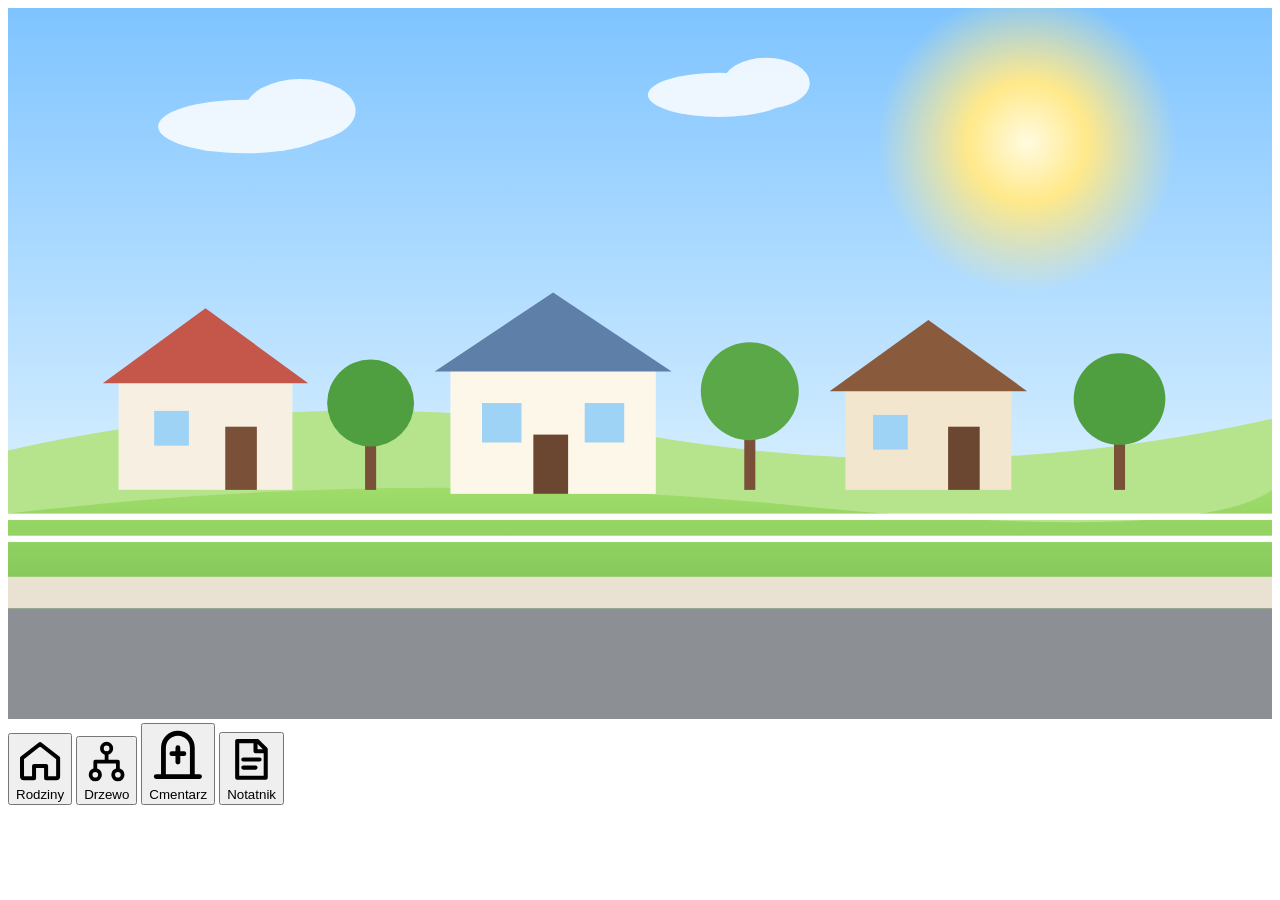
==== public/index.html @ 5d186e46 "Refactor: load external app assets" ====
<!doctype html>
<html lang="pl">
<head>
<meta charset="utf-8">
<meta name="viewport" content="width=device-width, initial-scale=1, viewport-fit=cover">
<link rel="manifest" href="/manifest.webmanifest">
<link rel="icon" href="/icon.svg" type="image/svg+xml">
<link rel="apple-touch-icon" href="/icon-192.png">
<meta name="apple-mobile-web-app-capable" content="yes">
<title>Rotacja Sims</title>
<meta name="claude:viewport-fit-sides" content="cover">
<meta name="theme-color" content="#cfe8ff">
<link rel="preconnect" href="https://fonts.googleapis.com">
<link rel="preconnect" href="https://fonts.gstatic.com" crossorigin>
<link rel="stylesheet" href="https://fonts.googleapis.com/css2?family=Nunito:wght@600;700;800&display=swap">
<link rel="stylesheet" href="/styles.css">


</head>
<body>


<div class="scene" aria-hidden="true">
<svg viewBox="0 0 1600 900" preserveAspectRatio="xMidYMid slice">
<defs>
<linearGradient id="sky" x1="0" y1="0" x2="0" y2="1"><stop offset="0" stop-color="#7fc4ff"/><stop offset=".6" stop-color="#cdeaff"/><stop offset="1" stop-color="#fff6d8"/></linearGradient>
<radialGradient id="sun"><stop offset="0" stop-color="#fffbe0"/><stop offset=".4" stop-color="#ffe98a"/><stop offset="1" stop-color="#ffe98a" stop-opacity="0"/></radialGradient>
<linearGradient id="grass" x1="0" y1="0" x2="0" y2="1"><stop offset="0" stop-color="#9fdc6a"/><stop offset="1" stop-color="#5fae45"/></linearGradient>
</defs>
<rect width="1600" height="900" fill="url(#sky)"/>
<circle cx="1290" cy="170" r="190" fill="url(#sun)"/>
<g fill="#fff" opacity=".85"><ellipse cx="300" cy="150" rx="110" ry="34"/><ellipse cx="370" cy="130" rx="70" ry="40"/><ellipse cx="900" cy="110" rx="90" ry="28"/><ellipse cx="960" cy="95" rx="55" ry="32"/></g>
<path d="M0 560 Q400 470 800 540 T1600 520 V900 H0Z" fill="#b6e48c"/>
<path d="M0 640 Q500 580 1000 630 T1600 610 V900 H0Z" fill="url(#grass)"/>
<rect x="140" y="470" width="220" height="140" fill="#f6efe2"/><path d="M120 475 L250 380 L380 475Z" fill="#c4574a"/><rect x="185" y="510" width="44" height="44" fill="#9fd3f5"/><rect x="275" y="530" width="40" height="80" fill="#7a5038"/>
<rect x="560" y="455" width="260" height="160" fill="#fdf7ea"/><path d="M540 460 L690 360 L840 460Z" fill="#5e7fa8"/><rect x="600" y="500" width="50" height="50" fill="#9fd3f5"/><rect x="730" y="500" width="50" height="50" fill="#9fd3f5"/><rect x="665" y="540" width="44" height="75" fill="#6b4630"/>
<rect x="1060" y="480" width="210" height="130" fill="#f3e6cf"/><path d="M1040 485 L1165 395 L1290 485Z" fill="#8a5a3c"/><rect x="1095" y="515" width="44" height="44" fill="#9fd3f5"/><rect x="1190" y="530" width="40" height="80" fill="#6b4630"/>
<rect x="452" y="520" width="14" height="90" fill="#7a5038"/><circle cx="459" cy="500" r="55" fill="#4f9e3f"/>
<rect x="932" y="510" width="14" height="100" fill="#7a5038"/><circle cx="939" cy="485" r="62" fill="#5aa847"/>
<rect x="1400" y="520" width="14" height="90" fill="#7a5038"/><circle cx="1407" cy="495" r="58" fill="#4f9e3f"/>
<rect x="0" y="640" width="1600" height="8" fill="#fff"/><rect x="0" y="668" width="1600" height="8" fill="#fff"/>
<rect x="0" y="720" width="1600" height="40" fill="#e9e2d2"/><rect x="0" y="760" width="1600" height="140" fill="#8c8f94"/>
</svg>
</div>
<div class="overlay" aria-hidden="true"></div>

<div id="app"></div>
<nav class="tabs" aria-label="Sekcje"><div>
<button data-act="go" data-v="home"><svg viewBox="0 0 24 24" fill="none" stroke="currentColor" stroke-width="2" stroke-linecap="round" stroke-linejoin="round" aria-hidden="true"><path d="M3 11l9-7 9 7v9a1 1 0 0 1-1 1h-5v-6H9v6H4a1 1 0 0 1-1-1z"/></svg>Rodziny</button>
<button data-act="go" data-v="tree"><svg viewBox="0 0 24 24" fill="none" stroke="currentColor" stroke-width="2" stroke-linecap="round" stroke-linejoin="round" aria-hidden="true"><circle cx="12" cy="5" r="2.5"/><circle cx="6" cy="19" r="2.5"/><circle cx="18" cy="19" r="2.5"/><path d="M12 7.5V12M6 16.5V12h12v4.5"/></svg>Drzewo</button>
<button data-act="go" data-v="cemetery"><svg viewBox="0 0 24 24" fill="none" stroke="currentColor" stroke-width="2" stroke-linecap="round" stroke-linejoin="round" aria-hidden="true"><path d="M6 21V9a6 6 0 0 1 12 0v12M3 21h18M12 9v6M9.5 11.5h5"/></svg>Cmentarz</button>
<button data-act="go" data-v="notes"><svg viewBox="0 0 24 24" fill="none" stroke="currentColor" stroke-width="2" stroke-linecap="round" stroke-linejoin="round" aria-hidden="true"><path d="M5 3h10l4 4v14H5zM14 3v5h5M8 12h8M8 16h6"/></svg>Notatnik</button>
</div></nav>

<script src="/app.js" defer></script>

</body>
</html>
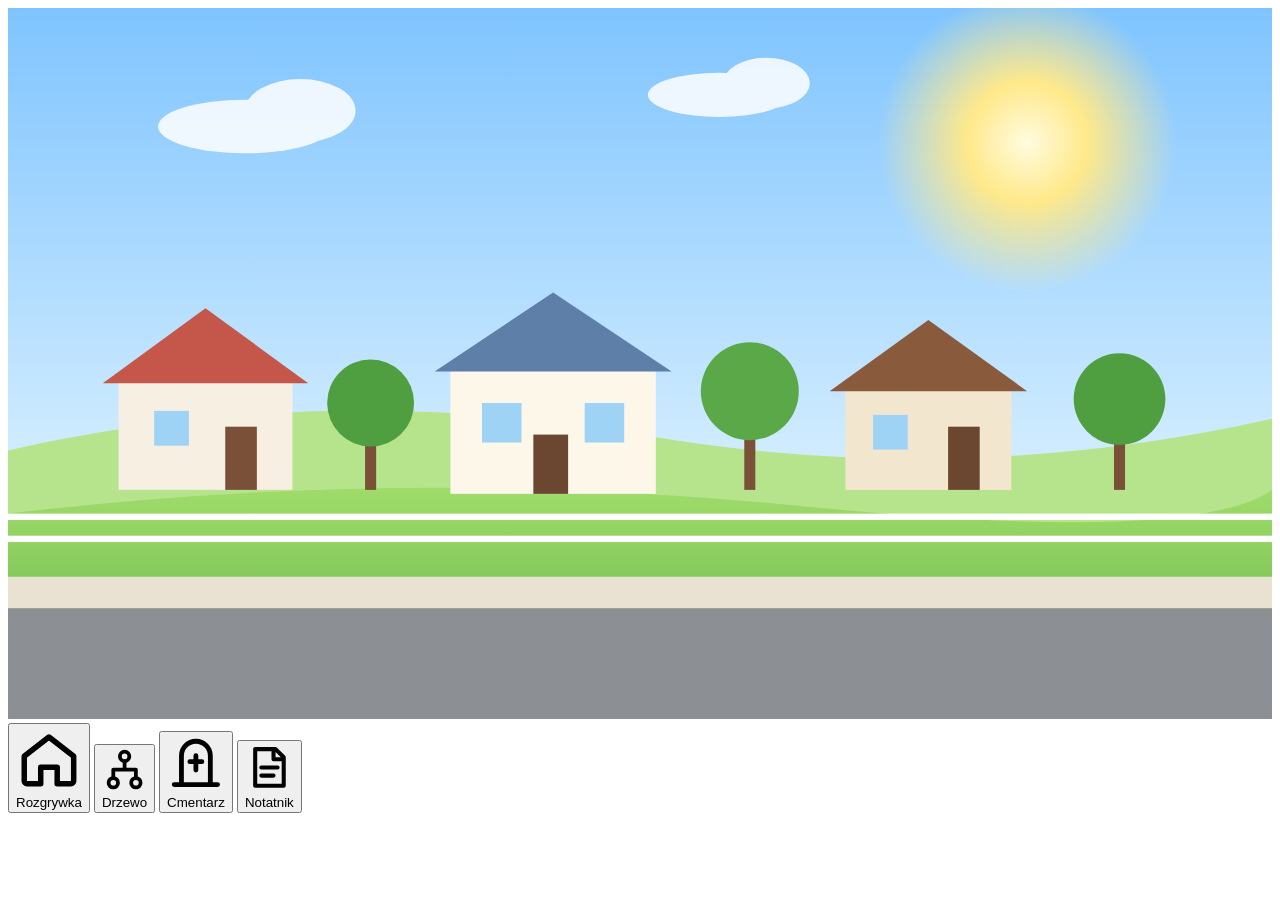
==== commit 280c4606: "Zakładka Rozgrywka; dodawanie istniejącego Sima do domowników Co-Authored-By: Claude Opus 5.5 <norep" ====
--- a/public/index.html
+++ b/public/index.html
@@ -46,13 +46,19 @@
 
 <div id="app"></div>
 <nav class="tabs" aria-label="Sekcje"><div>
-<button data-act="go" data-v="home"><svg viewBox="0 0 24 24" fill="none" stroke="currentColor" stroke-width="2" stroke-linecap="round" stroke-linejoin="round" aria-hidden="true"><path d="M3 11l9-7 9 7v9a1 1 0 0 1-1 1h-5v-6H9v6H4a1 1 0 0 1-1-1z"/></svg>Rodziny</button>
+<button data-act="go" data-v="home"><svg viewBox="0 0 24 24" fill="none" stroke="currentColor" stroke-width="2" stroke-linecap="round" stroke-linejoin="round" aria-hidden="true"><path d="M3 11l9-7 9 7v9a1 1 0 0 1-1 1h-5v-6H9v6H4a1 1 0 0 1-1-1z"/></svg>Rozgrywka</button>
 <button data-act="go" data-v="tree"><svg viewBox="0 0 24 24" fill="none" stroke="currentColor" stroke-width="2" stroke-linecap="round" stroke-linejoin="round" aria-hidden="true"><circle cx="12" cy="5" r="2.5"/><circle cx="6" cy="19" r="2.5"/><circle cx="18" cy="19" r="2.5"/><path d="M12 7.5V12M6 16.5V12h12v4.5"/></svg>Drzewo</button>
 <button data-act="go" data-v="cemetery"><svg viewBox="0 0 24 24" fill="none" stroke="currentColor" stroke-width="2" stroke-linecap="round" stroke-linejoin="round" aria-hidden="true"><path d="M6 21V9a6 6 0 0 1 12 0v12M3 21h18M12 9v6M9.5 11.5h5"/></svg>Cmentarz</button>
 <button data-act="go" data-v="notes"><svg viewBox="0 0 24 24" fill="none" stroke="currentColor" stroke-width="2" stroke-linecap="round" stroke-linejoin="round" aria-hidden="true"><path d="M5 3h10l4 4v14H5zM14 3v5h5M8 12h8M8 16h6"/></svg>Notatnik</button>
 </div></nav>
 
-<script src="/app.js" defer></script>
+<script src="/app-core.js" defer></script>
+<script src="/app-screens.js" defer></script>
+<script src="/app-records.js" defer></script>
+<script src="/app-editors.js" defer></script>
+<script src="/app-actions.js" defer></script>
+<script src="/app-kinship.js" defer></script>
+<script src="/app-tree.js" defer></script>
 
 </body>
 </html>
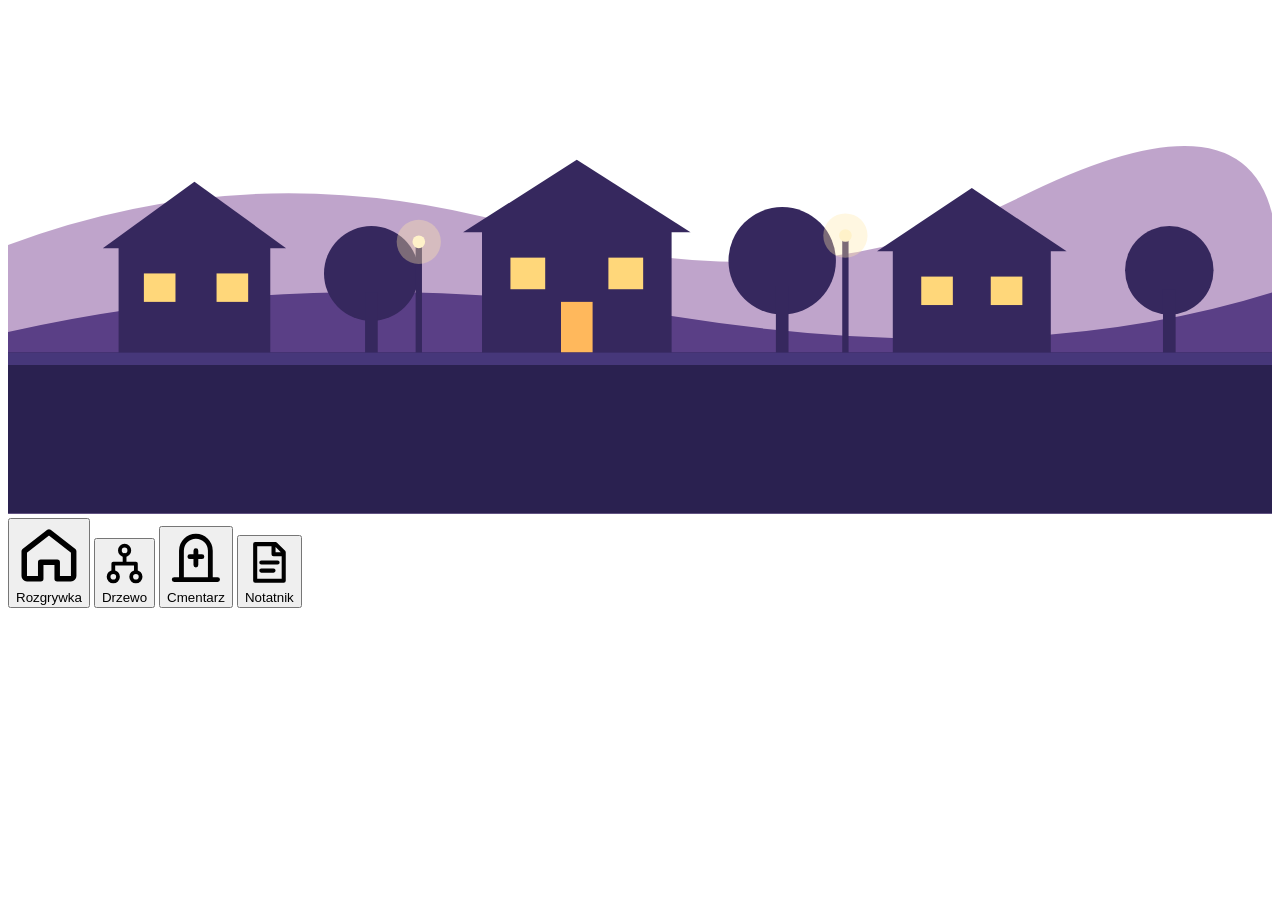
==== commit f266c645: "Dopasowanie do Redmi Note 11: wieczorne tło przedmieść, plumbob, bez backdrop-filter (wydajność), mo" ====
--- a/public/index.html
+++ b/public/index.html
@@ -9,7 +9,7 @@
 <meta name="apple-mobile-web-app-capable" content="yes">
 <title>Rotacja Sims</title>
 <meta name="claude:viewport-fit-sides" content="cover">
-<meta name="theme-color" content="#cfe8ff">
+<meta name="theme-color" content="#1d2b64">
 <link rel="preconnect" href="https://fonts.googleapis.com">
 <link rel="preconnect" href="https://fonts.gstatic.com" crossorigin>
 <link rel="stylesheet" href="https://fonts.googleapis.com/css2?family=Nunito:wght@600;700;800&display=swap">
@@ -21,25 +21,22 @@
 
 
 <div class="scene" aria-hidden="true">
-<svg viewBox="0 0 1600 900" preserveAspectRatio="xMidYMid slice">
-<defs>
-<linearGradient id="sky" x1="0" y1="0" x2="0" y2="1"><stop offset="0" stop-color="#7fc4ff"/><stop offset=".6" stop-color="#cdeaff"/><stop offset="1" stop-color="#fff6d8"/></linearGradient>
-<radialGradient id="sun"><stop offset="0" stop-color="#fffbe0"/><stop offset=".4" stop-color="#ffe98a"/><stop offset="1" stop-color="#ffe98a" stop-opacity="0"/></radialGradient>
-<linearGradient id="grass" x1="0" y1="0" x2="0" y2="1"><stop offset="0" stop-color="#9fdc6a"/><stop offset="1" stop-color="#5fae45"/></linearGradient>
-</defs>
-<rect width="1600" height="900" fill="url(#sky)"/>
-<circle cx="1290" cy="170" r="190" fill="url(#sun)"/>
-<g fill="#fff" opacity=".85"><ellipse cx="300" cy="150" rx="110" ry="34"/><ellipse cx="370" cy="130" rx="70" ry="40"/><ellipse cx="900" cy="110" rx="90" ry="28"/><ellipse cx="960" cy="95" rx="55" ry="32"/></g>
-<path d="M0 560 Q400 470 800 540 T1600 520 V900 H0Z" fill="#b6e48c"/>
-<path d="M0 640 Q500 580 1000 630 T1600 610 V900 H0Z" fill="url(#grass)"/>
-<rect x="140" y="470" width="220" height="140" fill="#f6efe2"/><path d="M120 475 L250 380 L380 475Z" fill="#c4574a"/><rect x="185" y="510" width="44" height="44" fill="#9fd3f5"/><rect x="275" y="530" width="40" height="80" fill="#7a5038"/>
-<rect x="560" y="455" width="260" height="160" fill="#fdf7ea"/><path d="M540 460 L690 360 L840 460Z" fill="#5e7fa8"/><rect x="600" y="500" width="50" height="50" fill="#9fd3f5"/><rect x="730" y="500" width="50" height="50" fill="#9fd3f5"/><rect x="665" y="540" width="44" height="75" fill="#6b4630"/>
-<rect x="1060" y="480" width="210" height="130" fill="#f3e6cf"/><path d="M1040 485 L1165 395 L1290 485Z" fill="#8a5a3c"/><rect x="1095" y="515" width="44" height="44" fill="#9fd3f5"/><rect x="1190" y="530" width="40" height="80" fill="#6b4630"/>
-<rect x="452" y="520" width="14" height="90" fill="#7a5038"/><circle cx="459" cy="500" r="55" fill="#4f9e3f"/>
-<rect x="932" y="510" width="14" height="100" fill="#7a5038"/><circle cx="939" cy="485" r="62" fill="#5aa847"/>
-<rect x="1400" y="520" width="14" height="90" fill="#7a5038"/><circle cx="1407" cy="495" r="58" fill="#4f9e3f"/>
-<rect x="0" y="640" width="1600" height="8" fill="#fff"/><rect x="0" y="668" width="1600" height="8" fill="#fff"/>
-<rect x="0" y="720" width="1600" height="40" fill="#e9e2d2"/><rect x="0" y="760" width="1600" height="140" fill="#8c8f94"/>
+<svg class="skyline" viewBox="0 0 800 320" preserveAspectRatio="xMidYMax slice">
+<path d="M0 150 Q160 90 330 140 T640 120 T800 130 V320 H0Z" fill="#8a5aa0" opacity=".55"/>
+<path d="M0 205 Q200 160 420 195 T800 180 V320 H0Z" fill="#5a3f86"/>
+<g fill="#36285e">
+<rect x="70" y="150" width="96" height="70"/><path d="M60 152 L118 110 L176 152Z"/>
+<rect x="300" y="140" width="120" height="80"/><path d="M288 142 L360 96 L432 142Z"/>
+<rect x="560" y="152" width="100" height="68"/><path d="M550 154 L610 114 L670 154Z"/>
+<circle cx="230" cy="168" r="30"/><rect x="226" y="180" width="8" height="40"/>
+<circle cx="490" cy="160" r="34"/><rect x="486" y="176" width="8" height="44"/>
+<circle cx="735" cy="166" r="28"/><rect x="731" y="178" width="8" height="42"/>
+<rect x="258" y="150" width="4" height="70"/><rect x="528" y="146" width="4" height="74"/>
+</g>
+<g fill="#ffd77a"><rect x="86" y="168" width="20" height="18"/><rect x="132" y="168" width="20" height="18"/><rect x="318" y="158" width="22" height="20"/><rect x="380" y="158" width="22" height="20"/><rect x="350" y="186" width="20" height="34" fill="#ffb85c"/><rect x="578" y="170" width="20" height="18"/><rect x="622" y="170" width="20" height="18"/></g>
+<circle cx="260" cy="148" r="14" fill="#ffe7a8" opacity=".35"/><circle cx="530" cy="144" r="14" fill="#ffe7a8" opacity=".35"/>
+<circle cx="260" cy="148" r="4" fill="#fff2c9"/><circle cx="530" cy="144" r="4" fill="#fff2c9"/>
+<path d="M0 218 H800 V320 H0Z" fill="#2a2150"/><path d="M0 218 H800 V226 H0Z" fill="#46377a"/>
 </svg>
 </div>
 <div class="overlay" aria-hidden="true"></div>
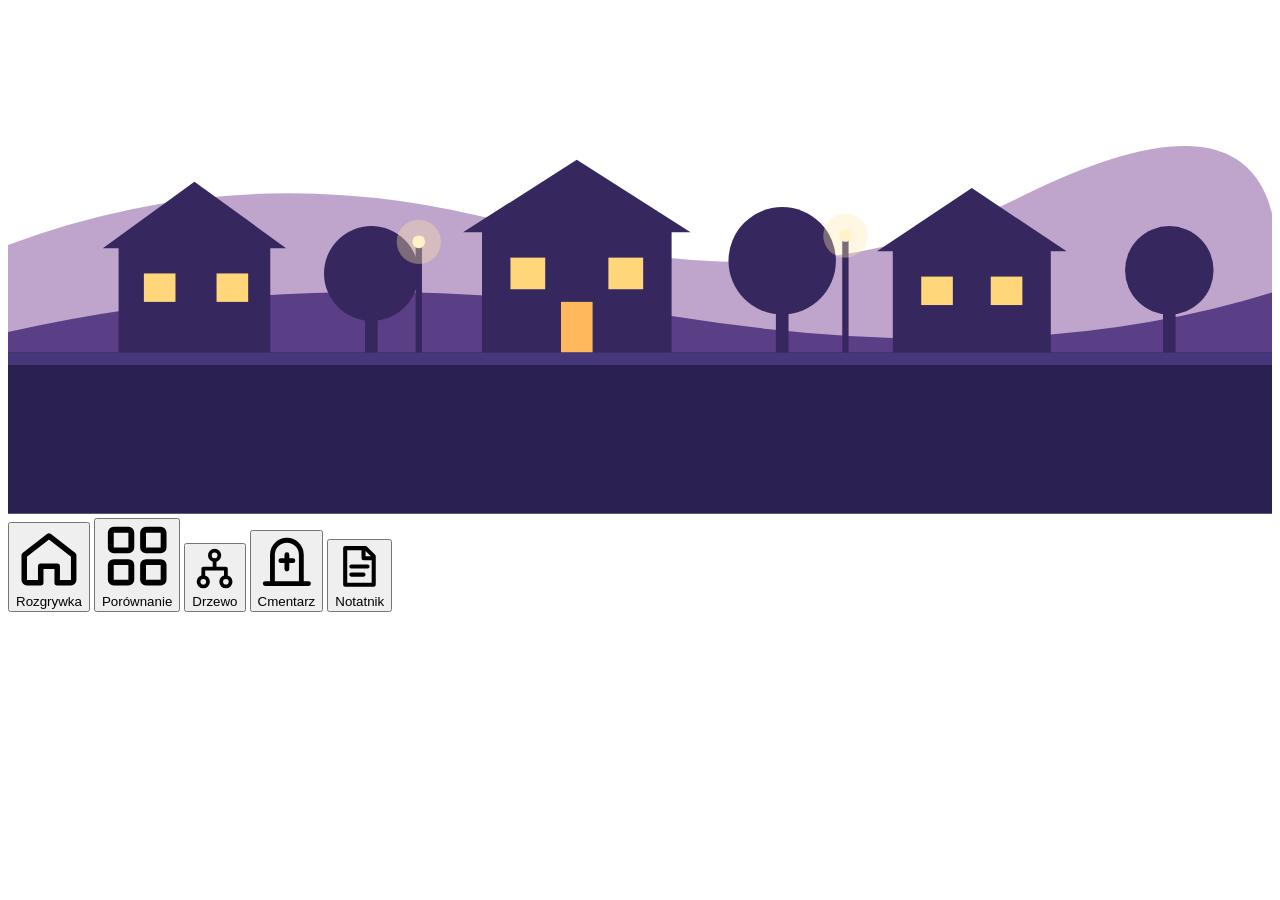
==== commit 22917e49: "Dodanie widoku Porównanie rund z tabelą 10 rund, kwadratami dni oraz znacznikami N i S" ====
--- a/public/index.html
+++ b/public/index.html
@@ -2,7 +2,7 @@
 <html lang="pl">
 <head>
 <meta charset="utf-8">
-<meta name="viewport" content="width=device-width, initial-scale=1, viewport-fit=cover">
+<meta name="viewport" content="width=device-width, initial-scale=1, maximum-scale=1, user-scalable=no, viewport-fit=cover">
 <link rel="manifest" href="/manifest.webmanifest">
 <link rel="icon" href="/icon.svg" type="image/svg+xml">
 <link rel="apple-touch-icon" href="/icon-192.png">
@@ -44,6 +44,7 @@
 <div id="app"></div>
 <nav class="tabs" aria-label="Sekcje"><div>
 <button data-act="go" data-v="home"><svg viewBox="0 0 24 24" fill="none" stroke="currentColor" stroke-width="2" stroke-linecap="round" stroke-linejoin="round" aria-hidden="true"><path d="M3 11l9-7 9 7v9a1 1 0 0 1-1 1h-5v-6H9v6H4a1 1 0 0 1-1-1z"/></svg>Rozgrywka</button>
+<button data-act="go" data-v="compare"><svg viewBox="0 0 24 24" fill="none" stroke="currentColor" stroke-width="2" stroke-linecap="round" stroke-linejoin="round" aria-hidden="true"><rect x="3" y="3" width="7" height="7" rx="1"/><rect x="14" y="3" width="7" height="7" rx="1"/><rect x="14" y="14" width="7" height="7" rx="1"/><rect x="3" y="14" width="7" height="7" rx="1"/></svg>Porównanie</button>
 <button data-act="go" data-v="tree"><svg viewBox="0 0 24 24" fill="none" stroke="currentColor" stroke-width="2" stroke-linecap="round" stroke-linejoin="round" aria-hidden="true"><circle cx="12" cy="5" r="2.5"/><circle cx="6" cy="19" r="2.5"/><circle cx="18" cy="19" r="2.5"/><path d="M12 7.5V12M6 16.5V12h12v4.5"/></svg>Drzewo</button>
 <button data-act="go" data-v="cemetery"><svg viewBox="0 0 24 24" fill="none" stroke="currentColor" stroke-width="2" stroke-linecap="round" stroke-linejoin="round" aria-hidden="true"><path d="M6 21V9a6 6 0 0 1 12 0v12M3 21h18M12 9v6M9.5 11.5h5"/></svg>Cmentarz</button>
 <button data-act="go" data-v="notes"><svg viewBox="0 0 24 24" fill="none" stroke="currentColor" stroke-width="2" stroke-linecap="round" stroke-linejoin="round" aria-hidden="true"><path d="M5 3h10l4 4v14H5zM14 3v5h5M8 12h8M8 16h6"/></svg>Notatnik</button>
@@ -51,6 +52,7 @@
 
 <script src="/app-core.js" defer></script>
 <script src="/app-screens.js" defer></script>
+<script src="/app-compare.js" defer></script>
 <script src="/app-records.js" defer></script>
 <script src="/app-editors.js" defer></script>
 <script src="/app-actions.js" defer></script>
